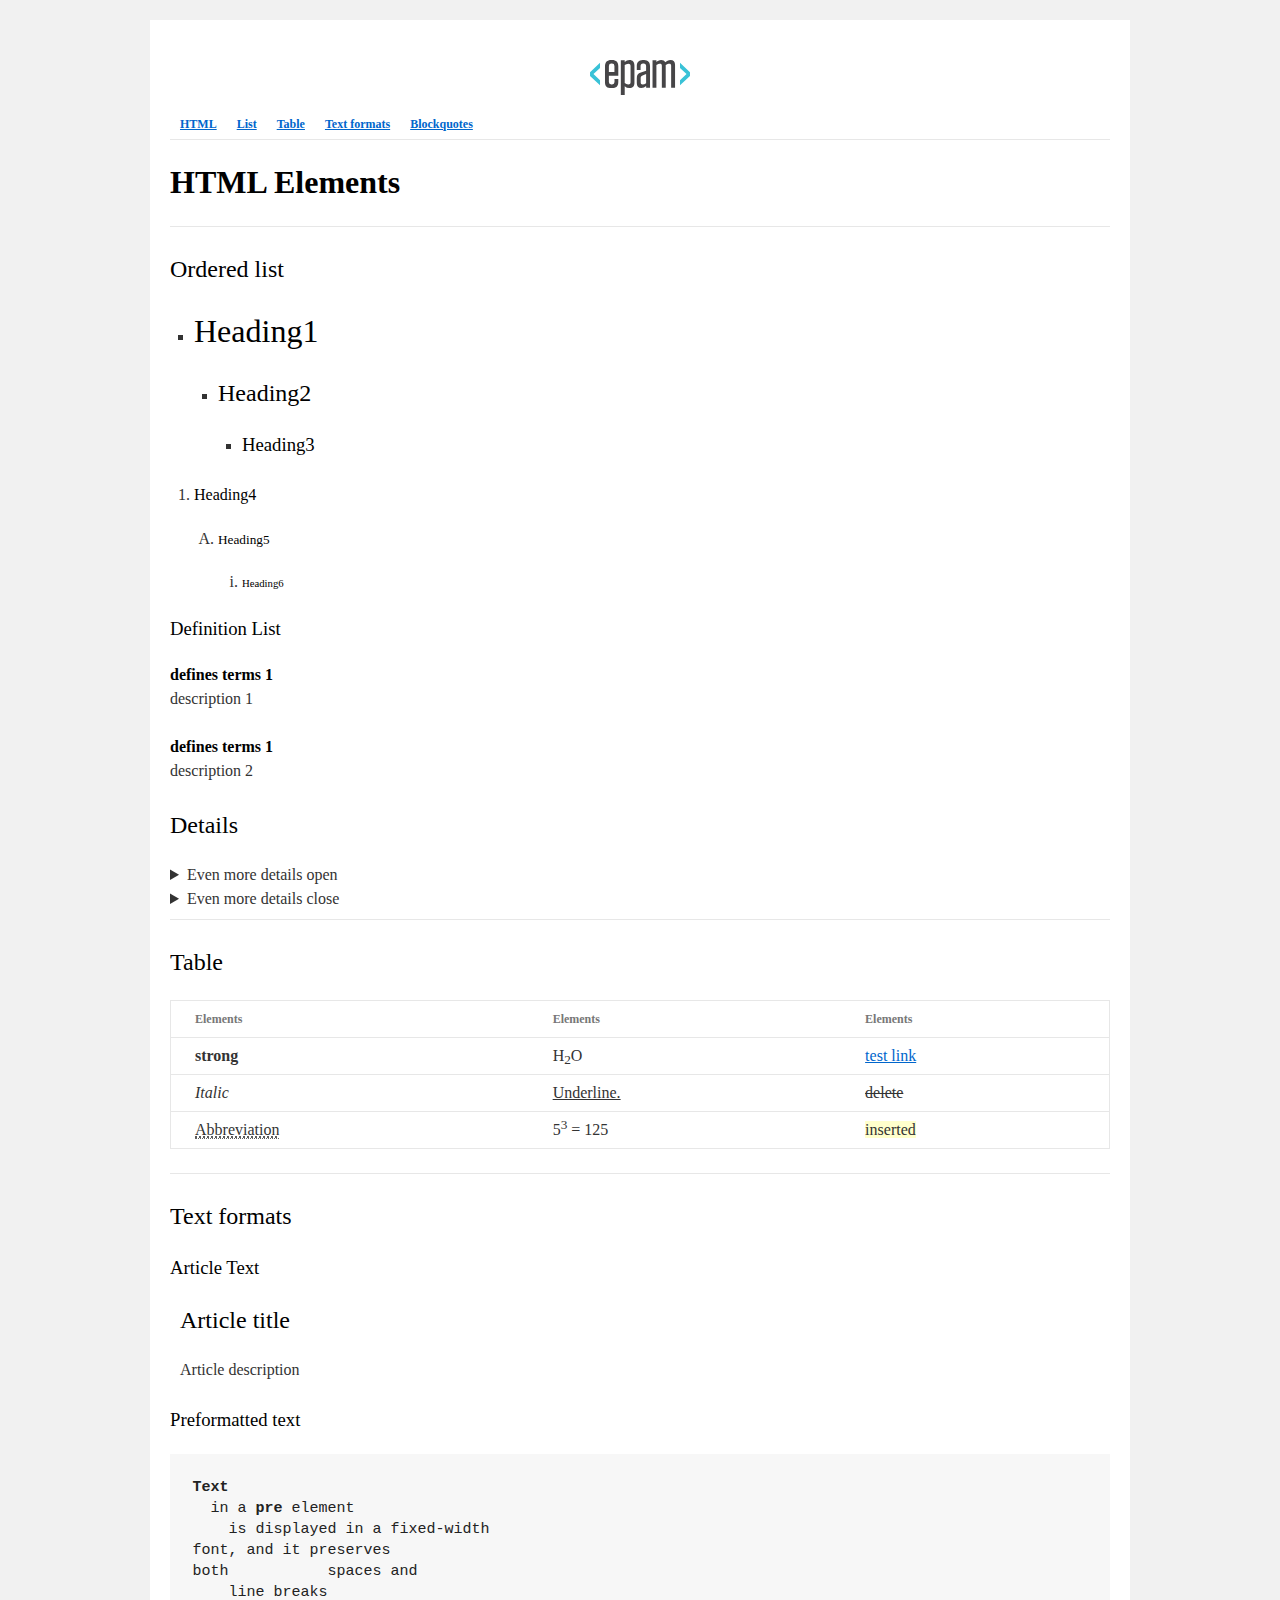
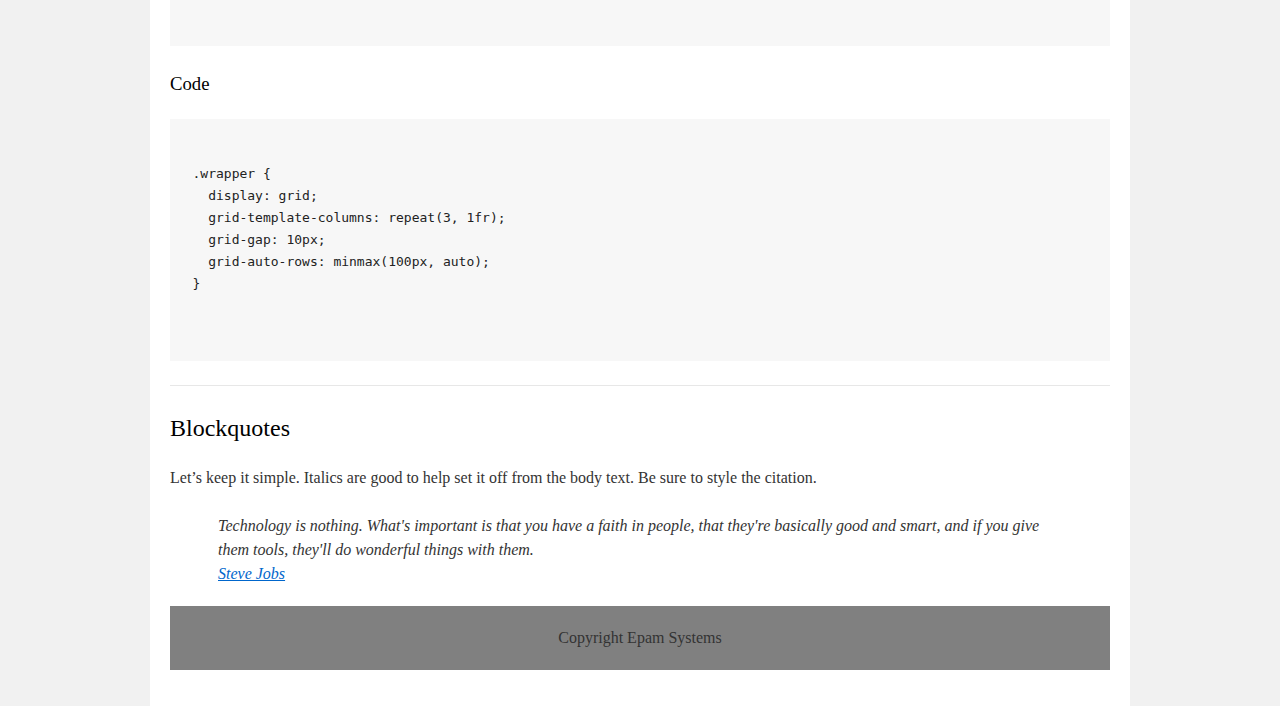
==== homework_01/index.html @ c624b2af "Homework 1, commit 1" ====
<!DOCTYPE html>
<html>
   <head>
      <meta charset="utf-8">
      <title>homework_01</title>
      <link rel="stylesheet" href="style.css">
   </head>
   <body>
      <div id="wrapper">
         <div id="main">
            <div id="container">
               <header>
                  <a href="http://www.epam.com/">
                  <img src="EPAM_logo.svg" alt="EPAM_logo" title="Go to www.epam.com"/>
                  </a>
                  <nav>
                     <a href="#html"><strong>HTML</strong></a><a href="#list"><strong>List</strong></a><a href="#table"><strong>Table</strong></a><a href="#text_formats"><strong>Text formats</strong></a><a href="#blockquotes"><strong>Blockquotes</strong></a>
                     <hr/>
                  </nav>
               </header>
               <div id="content" role="main">
                  <h1 id="html"><strong>HTML Elements</strong></h1>
                  <hr/>
                  <h2 id="list">Ordered list</h2>
                  <ul>
                     <li>
                        <h1>Heading1</h1>
                        <ul>
                           <li>
                              <h2>Heading2</h2>
                              <ul>
                                 <li>
                                    <h3>Heading3</h3>
                                 </li>
                              </ul>
                           </li>
                        </ul>
                     </li>
                  </ul>
                  <ol>
                     <li>
                        <h4>Heading4</h4>
                        <ol>
                           <li>
                              <h5>Heading5</h5>
                              <ol>
                                 <li>
                                    <h6>Heading6</h6>
                                 </li>
                              </ol>
                           </li>
                        </ol>
                     </li>
                  </ol>
                  <h3>Definition List</h3>
                  <dl>
                     <dt><b>defines terms 1</b></dt>
                     <dd>description 1</dd>
                     <dt><b>defines terms 1</b></dt>
                     <dd>description 2</dd>
                  </dl>
                  <h2>Details</h2>
                  <details>
                     <summary>Even more details open</summary>
                     <p>Here are even more details about the details.</p>
                  </details>
                  <details>
                     <summary>Even more details close</summary>
                     <p>Here are even more details about the details.</p>
                  </details>
                  <hr/>
                  <h2 id="table">Table</h2>
                  <table>
                     <thead>
                        <tr>
                           <th>Elements</th>
                           <th>Elements</th>
                           <th>Elements</th>
                        </tr>
                     </thead>
                     <tbody>
                        <tr>
                           <td><strong>strong</strong></td>
                           <td>H<sub>2</sub>O</td>
                           <td><a href="#">test link</a></td>
                        </tr>
                        <tr>
                           <td><i>Italic</i></td>
                           <td><u>Underline.</u></td>
                           <td><del>delete</del></td>
                        </tr>
                        <tr>
                           <td><abbr title="Abbreviation">Abbreviation</abbr></td>
                           <td>5<sup>3</sup> = 125</td>
                           <td><ins>inserted</ins></td>
                        </tr>
                     </tbody>
                  </table>
                  <hr/>
                  <h2 id="text_formats">Text formats</h2>
                  <h3>Article Text</h3>
                  <article>
                     <h2>Article title</h2>
                     <p>Article description</p>
                  </article>
                  <h3>Preformatted text</h3>
                  <pre><b>Text</b>
  in a <b>pre</b> element
    is displayed in a fixed-width
font, and it preserves
both           spaces and
    line breaks<br>
</pre>
                  <h3>Code</h3>
                  <pre>
                    <code>
.wrapper {
  display: grid;
  grid-template-columns: repeat(3, 1fr);
  grid-gap: 10px;
  grid-auto-rows: minmax(100px, auto);
}<br>
</code>
</pre>
                  <hr/>
                  <h2 id="blockquotes">Blockquotes</h2>
                  <p>Let’s keep it simple. Italics are good to help set it off from the body text. Be sure to style the citation.</p>
                  <blockquote>
                     Technology is nothing. What's important is that you have a faith in people, that they're basically good and smart, and if you give them tools, they'll do wonderful things with them.
                     <br/><a href="https://en.wikipedia.org/wiki/Steve_Jobs" title="And here’s a bit of trailing text.">Steve Jobs</a>
                  </blockquote>
                  <!-- TODO: Content goes here -->
                  <footer>Copyright Epam Systems</footer>
               </div>
            </div>
         </div>
      </div>
   </body>
</html>
---- homework_01/style.css ----
html,
body,
div,
span,
applet,
object,
iframe,
h1,
h2,
h3,
h4,
h5,
h6,
p,
blockquote,
pre,
a,
abbr,
acronym,
address,
big,
cite,
code,
del,
dfn,
em,
font,
img,
ins,
kbd,
q,
s,
samp,
small,
strike,
strong,
sub,
sup,
tt,
var,
b,
u,
i,
center,
dl,
dt,
dd,
ol,
ul,
li,
fieldset,
form,
label,
legend,
table,
caption,
tbody,
tfoot,
thead,
tr,
th,
td {
    background: transparent;
    border: 0;
    margin: 0;
    padding: 0;
    vertical-align: baseline;
}

body {
    line-height: 1;
}

h1,
h2,
h3,
h4,
h5,
h6 {
    clear: both;
    font-weight: normal;
}

ol,
ul {
    list-style: none;
}

blockquote {
    quotes: none;
}

blockquote:before,
blockquote:after {
    content: '';
    content: none;
}

del {
    text-decoration: line-through;
}

table {
    border-collapse: collapse;
    border-spacing: 0;
}

a img {
    border: none;
}

#container {
    float: left;
    margin: 0 -240px 0 0;
    width: 100%;
}

#primary,
#secondary {
    float: right;
    overflow: hidden;
    width: 220px;
}

#secondary {
    clear: right;
}

#footer {
    clear: both;
    width: 100%;
}

.one-column #content {
    margin: 0 auto;
    width: 640px;
}

.single-attachment #content {
    margin: 0 auto;
    width: 900px;
}

body,
input,
textarea,
.page-title span,
.pingback a.url {
    font-family: Georgia, "Bitstream Charter", serif;
}

h3#comments-title,
h3#reply-title,
#access .menu,
#access div.menu ul,
#cancel-comment-reply-link,
.form-allowed-tags,
#site-info,
#site-title,
#wp-calendar,
.comment-meta,
.comment-body tr th,
.comment-body thead th,
.entry-content label,
.entry-content tr th,
.entry-content thead th,
.entry-meta,
.entry-title,
.entry-utility,
#respond label,
.navigation,
.page-title,
.pingback p,
.reply,
.widget-title,
.wp-caption-text {
    font-family: "Helvetica Neue", Arial, Helvetica, "Nimbus Sans L", sans-serif;
}

input[type="submit"] {
    font-family: "Helvetica Neue", Arial, Helvetica, "Nimbus Sans L", sans-serif;
}

pre {
    font-family: "Courier 10 Pitch", Courier, monospace;
}

code {
    font-family: Monaco, Consolas, "Andale Mono", "DejaVu Sans Mono", monospace;
}

#access .menu-header,
div.menu,
#colophon,
#branding,
#main,
#wrapper {
    margin: 0 auto;
    width: 940px;
}

#wrapper {
    background: #fff;
    margin-top: 20px;
    padding: 0 20px;
}

#footer-widget-area {
    overflow: hidden;
}

#footer-widget-area .widget-area {
    float: left;
    margin-right: 20px;
    width: 220px;
}

#footer-widget-area #fourth {
    margin-right: 0;
}

#site-info {
    float: left;
    font-size: 14px;
    font-weight: bold;
    width: 700px;
}

#site-generator {
    float: right;
    width: 220px;
}

body {
    background: #f1f1f1;
}

body,
input,
textarea {
    color: #666;
    font-size: 12px;
    line-height: 18px;
}

hr {
    background-color: #e7e7e7;
    border: 0;
    clear: both;
    height: 1px;
    margin-bottom: 18px;
}

p {
    margin-bottom: 18px;
}

ul {
    list-style: square;
    margin: 0 0 18px 1.5em;
}

ol {
    list-style: decimal;
    margin: 0 0 18px 1.5em;
}

ol ol {
    list-style: upper-alpha;
}

ol ol ol {
    list-style: lower-roman;
}

ol ol ol ol {
    list-style: lower-alpha;
}

ul ul,
ol ol,
ul ol,
ol ul {
    margin-bottom: 0;
}

dl {
    margin: 0 0 24px 0;
}

dt {
    font-weight: bold;
}

dd {
    margin-bottom: 18px;
}

strong {
    font-weight: bold;
}

cite,
em,
i {
    font-style: italic;
}

big {
    font-size: 131.25%;
}

ins {
    background: #ffc;
    text-decoration: none;
}

blockquote {
    font-style: italic;
    padding: 0 3em;
}

blockquote cite,
blockquote em,
blockquote i {
    font-style: normal;
}

pre {
    background: #f7f7f7;
    color: #222;
    line-height: 18px;
    margin-bottom: 18px;
    overflow: auto;
    padding: 1.5em;
}

abbr,
acronym {
    border-bottom: 1px dotted #666;
    cursor: help;
}

sup,
sub {
    height: 0;
    line-height: 1;
    position: relative;
    vertical-align: baseline;
}

sup {
    bottom: 1ex;
}

sub {
    top: .5ex;
}

small {
    font-size: smaller;
}

input[type="text"],
input[type="password"],
input[type="email"],
input[type="url"],
input[type="number"],
textarea {
    background: #f9f9f9;
    border: 1px solid #ccc;
    box-shadow: inset 1px 1px 1px rgba(0, 0, 0, 0.1);
    -moz-box-shadow: inset 1px 1px 1px rgba(0, 0, 0, 0.1);
    -webkit-box-shadow: inset 1px 1px 1px rgba(0, 0, 0, 0.1);
    padding: 2px;
}

a:link {
    color: #0066cc;
}

a:visited {
    color: #743399;
}

a:active,
a:hover {
    color: #ff4b33;
}

.screen-reader-text {
    clip: rect(1px, 1px, 1px, 1px);
    overflow: hidden;
    position: absolute !important;
    height: 1px;
    width: 1px;
}

#header {
    padding: 30px 0 0 0;
}

#site-title {
    float: left;
    font-size: 30px;
    line-height: 36px;
    margin: 0 0 18px 0;
    width: 700px;
}

#site-title a {
    color: #000;
    font-weight: bold;
    text-decoration: none;
}

#site-description {
    color: #000;
    clear: right;
    float: right;
    font-style: italic;
    margin: 15px 0 18px 0;
    opacity: .65;
    width: 220px;
}

#branding img {
    border-top: 4px solid #000;
    border-bottom: 1px solid #000;
    display: block;
    float: left;
}

#access {
    background: #000;
    display: block;
    float: left;
    margin: 0 auto;
    width: 940px;
}

#access .menu-header,
div.menu {
    font-size: 13px;
    margin-left: 12px;
    width: 928px;
}

#access .menu-header ul,
div.menu ul {
    list-style: none;
    margin: 0;
}

#access .menu-header li,
div.menu li {
    float: left;
    position: relative;
}

#access a {
    color: #aaa;
    display: block;
    line-height: 38px;
    padding: 0 10px;
    text-decoration: none;
}

#access ul ul {
    box-shadow: 0px 3px 3px rgba(0, 0, 0, 0.2);
    -moz-box-shadow: 0px 3px 3px rgba(0, 0, 0, 0.2);
    -webkit-box-shadow: 0px 3px 3px rgba(0, 0, 0, 0.2);
    display: none;
    position: absolute;
    top: 38px;
    left: 0;
    float: left;
    width: 180px;
    z-index: 99999;
}

#access ul ul li {
    min-width: 180px;
}

#access ul ul ul {
    left: 100%;
    top: 0;
}

#access ul ul a {
    background: #333;
    line-height: 1em;
    padding: 10px;
    width: 160px;
    height: auto;
}

#access li:hover > a,
#access ul ul:hover > a {
    background: #333;
    color: #fff;
}

#access ul li:hover > ul {
    display: block;
}

#access ul li.current_page_item > a,
#access ul li.current_page_ancestor > a,
#access ul li.current-menu-ancestor > a,
#access ul li.current-menu-item > a,
#access ul li.current-menu-parent > a {
    color: #fff;
}

* html #access ul li.current_page_item a,
* html #access ul li.current_page_ancestor a,
* html #access ul li.current-menu-ancestor a,
* html #access ul li.current-menu-item a,
* html #access ul li.current-menu-parent a,
* html #access ul li a:hover {
    color: #fff;
}

#main {
    clear: both;
    overflow: hidden;
    padding: 40px 0 0 0;
}

#content {
    margin-bottom: 36px;
}

#content,
#content input,
#content textarea {
    color: #333;
    font-size: 16px;
    line-height: 24px;
}

#content p,
#content ul,
#content ol,
#content dd,
#content pre,
#content hr {
    margin-bottom: 24px;
}

#content ul ul,
#content ol ol,
#content ul ol,
#content ol ul {
    margin-bottom: 0;
}

#content pre,
#content kbd,
#content tt,
#content var {
    font-size: 15px;
    line-height: 21px;
}

#content code {
    font-size: 13px;
}

#content dt,
#content th {
    color: #000;
}

#content h1,
#content h2,
#content h3,
#content h4,
#content h5,
#content h6 {
    color: #000;
    line-height: 1.5em;
    margin: 0 0 20px 0;
}

#content table {
    border: 1px solid #e7e7e7;
    margin: 0 -1px 24px 0;
    text-align: left;
    width: 100%;
}

#content tr th,
#content thead th {
    color: #777;
    font-size: 12px;
    font-weight: bold;
    line-height: 18px;
    padding: 9px 24px;
}

#content tr td {
    border-top: 1px solid #e7e7e7;
    padding: 6px 24px;
}

#content tr.odd td {
    background: #f2f7fc;
}

.hentry {
    margin: 0 0 48px 0;
}

.home .sticky {
    background: #f2f7fc;
    border-top: 4px solid #000;
    margin-left: -20px;
    margin-right: -20px;
    padding: 18px 20px;
}

.single .hentry {
    margin: 0 0 36px 0;
}

.page-title {
    color: #000;
    font-size: 14px;
    font-weight: bold;
    margin: 0 0 36px 0;
}

.page-title span {
    color: #333;
    font-size: 16px;
    font-style: italic;
    font-weight: normal;
}

.page-title a:link,
.page-title a:visited {
    color: #777;
    text-decoration: none;
}

.page-title a:active,
.page-title a:hover {
    color: #ff4b33;
}

#content .entry-title {
    color: #000;
    font-size: 21px;
    font-weight: bold;
    line-height: 1.3em;
    margin-bottom: 0;
}

.entry-title a:link,
.entry-title a:visited {
    color: #000;
    text-decoration: none;
}

.entry-title a:active,
.entry-title a:hover {
    color: #ff4b33;
}

.entry-meta {
    color: #777;
    font-size: 12px;
}

.entry-meta abbr,
.entry-utility abbr {
    border: none;
}

.entry-meta abbr:hover,
.entry-utility abbr:hover {
    border-bottom: 1px dotted #666;
}

.single-author .by-author {
    position: absolute !important;
    clip: rect(1px 1px 1px 1px);
    clip: rect(1px, 1px, 1px, 1px);
}

.entry-content,
.entry-summary {
    clear: both;
    padding: 12px 0 0 0;
}

.entry-content .more-link {
    white-space: nowrap;
}

#content .entry-summary p:last-child {
    margin-bottom: 12px;
}

.entry-content fieldset {
    border: 1px solid #e7e7e7;
    margin: 0 0 24px 0;
    padding: 24px;
}

.entry-content fieldset legend {
    background: #fff;
    color: #000;
    font-weight: bold;
    padding: 0 24px;
}

.entry-content input {
    margin: 0 0 24px 0;
}

.entry-content input.file,
.entry-content input.button {
    margin-right: 24px;
}

.entry-content label {
    color: #777;
    font-size: 12px;
}

.entry-content select {
    margin: 0 0 24px 0;
}

.entry-content sup,
.entry-content sub {
    font-size: 10px;
}

.entry-content blockquote.left {
    float: left;
    margin-left: 0;
    margin-right: 24px;
    text-align: right;
    width: 33%;
}

.entry-content blockquote.right {
    float: right;
    margin-left: 24px;
    margin-right: 0;
    text-align: left;
    width: 33%;
}

.page-link {
    clear: both;
    color: #000;
    font-weight: bold;
    line-height: 48px;
    word-spacing: 0.5em;
}

.page-link a:link,
.page-link a:visited {
    background: #f1f1f1;
    color: #333;
    font-weight: normal;
    padding: 0.5em 0.75em;
    text-decoration: none;
}

.home .sticky .page-link a {
    background: #d9e8f7;
}

.page-link a:active,
.page-link a:hover {
    color: #ff4b33;
}

body.page .edit-link {
    clear: both;
    display: block;
}

#entry-author-info {
    background: #f2f7fc;
    border-top: 4px solid #000;
    clear: both;
    font-size: 14px;
    line-height: 20px;
    margin: 24px 0;
    overflow: hidden;
    padding: 18px 20px;
}

#entry-author-info #author-avatar {
    background: #fff;
    border: 1px solid #e7e7e7;
    float: left;
    height: 60px;
    margin: 0 -104px 0 0;
    padding: 11px;
}

#entry-author-info #author-description {
    float: left;
    margin: 0 0 0 104px;
}

#entry-author-info h2 {
    color: #000;
    font-size: 100%;
    font-weight: bold;
    margin-bottom: 0;
}

.entry-utility {
    clear: both;
    color: #777;
    font-size: 12px;
    line-height: 18px;
}

.entry-meta a,
.entry-utility a {
    color: #777;
}

.entry-meta a:hover,
.entry-utility a:hover {
    color: #ff4b33;
}

#content .video-player {
    padding: 0;
}

.format-standard .wp-video,
.format-standard .wp-audio-shortcode,
.format-audio .wp-audio-shortcode,
.format-standard .video-player {
    margin-bottom: 24px;
}

.home #content .format-aside p,
.home #content .category-asides p {
    font-size: 14px;
    line-height: 20px;
    margin-bottom: 10px;
    margin-top: 0;
}

.format-gallery .size-thumbnail img,
.category-gallery .size-thumbnail img {
    border: 10px solid #f1f1f1;
    margin-bottom: 0;
}

.format-gallery .gallery-thumb,
.category-gallery .gallery-thumb {
    float: left;
    margin-right: 20px;
    margin-top: -4px;
}

.home #content .format-gallery .entry-utility,
.home #content .category-gallery .entry-utility {
    padding-top: 4px;
}

.attachment .entry-content .entry-caption {
    font-size: 140%;
    margin-top: 24px;
}

.attachment .entry-content .nav-previous a:before {
    content: '\2190\00a0';
}

.attachment .entry-content .nav-next a:after {
    content: '\00a0\2192';
}

#content img.size-auto,
#content img.size-full,
#content img.size-large,
#content img.size-medium,
#content .entry-attachment img,
#content .widget-container img {
    max-width: 100%;
    height: auto;
}

#ie8 #content img.size-auto,
#ie8 #content img.size-full,
#ie8 #content img.size-large,
#ie8 #content img.size-medium,
#ie8 #content .entry-attachment img {
    width: auto;
}

.alignleft,
img.alignleft {
    display: inline;
    float: left;
    margin-right: 24px;
    margin-top: 4px;
}

.alignright,
img.alignright {
    display: inline;
    float: right;
    margin-left: 24px;
    margin-top: 4px;
}

.aligncenter,
img.aligncenter {
    clear: both;
    display: block;
    margin-left: auto;
    margin-right: auto;
}

img.alignleft,
img.alignright,
img.aligncenter {
    margin-bottom: 12px;
}

.wp-caption {
    background: #f1f1f1;
    line-height: 18px;
    margin-bottom: 20px;
    max-width: 100%;
    padding: 4px;
    text-align: center;
}

.wp-caption img {
    margin: 5px 5px 0;
    max-width: 622px;
}

.wp-caption p.wp-caption-text {
    color: #777;
    font-size: 12px;
    margin: 5px;
}

.wp-smiley {
    margin: 0;
}

.gallery {
    margin: 0 auto 18px;
}

.gallery .gallery-item {
    float: left;
    margin-top: 0;
    text-align: center;
}

.gallery-columns-1 .gallery-item {
    width: 100%;
}

.gallery-columns-2 .gallery-item {
    width: 50%;
}

.gallery-columns-3 .gallery-item {
    width: 33%;
}

.gallery-columns-4 .gallery-item {
    width: 25%;
}

.gallery-columns-5 .gallery-item {
    width: 20%;
}

.gallery-columns-6 .gallery-item {
    width: 16%;
}

.gallery-columns-7 .gallery-item {
    width: 14%;
}

.gallery-columns-8 .gallery-item {
    width: 12%;
}

.gallery-columns-9 .gallery-item {
    width: 11%;
}

.gallery-columns-1 img {
    max-width: 620px;
}

.gallery-columns-2 img {
    max-width: 288px;
}

.gallery-columns-3 img {
    max-width: 177px;
}

.gallery-columns-4 img {
    max-width: 122px;
}

.gallery-columns-5 img {
    max-width: 88px;
}

.gallery-columns-6 img {
    max-width: 66px;
}

.gallery-columns-7 img {
    max-width: 50px;
}

.gallery-columns-8 img {
    max-width: 39px;
}

.gallery-columns-9 img {
    max-width: 29px;
}

.gallery-item img {
    height: auto;
}

.gallery-columns-2 .attachment-medium {
    max-width: 92%;
    height: auto;
}

.gallery-columns-4 .attachment-thumbnail {
    max-width: 84%;
    height: auto;
}

.gallery .gallery-caption {
    color: #777;
    font-size: 12px;
    margin: 0 0 12px;
}

.gallery dl {
    margin: 0;
}

.gallery img {
    border: 10px solid #f1f1f1;
}

.gallery br+br {
    display: none;
}

#content .entry-attachment img {
    display: block;
    margin: 0 auto;
}

.navigation {
    color: #777;
    font-size: 12px;
    line-height: 18px;
    overflow: hidden;
}

.navigation a:link,
.navigation a:visited {
    color: #777;
    text-decoration: none;
}

.navigation a:active,
.navigation a:hover {
    color: #ff4b33;
}

.nav-previous {
    float: left;
    width: 50%;
}

.nav-next {
    float: right;
    text-align: right;
    width: 50%;
}

#nav-above {
    margin: 0 0 18px 0;
}

#nav-above {
    display: none;
}

.paged #nav-above,
.single #nav-above {
    display: block;
}

#nav-below {
    margin: -18px 0 0 0;
}

#comments {
    clear: both;
}

#comments .navigation {
    padding: 0 0 18px 0;
}

h3#comments-title,
h3#reply-title {
    color: #000;
    font-size: 20px;
    font-weight: bold;
    margin-bottom: 0;
}

h3#comments-title {
    padding: 24px 0;
}

.commentlist {
    list-style: none;
    margin: 0;
}

.commentlist li.comment {
    border-bottom: 1px solid #e7e7e7;
    line-height: 24px;
    margin: 0 0 24px 0;
    padding: 0 0 0 56px;
    position: relative;
}

.commentlist li:last-child {
    border-bottom: none;
    margin-bottom: 0;
}

#comments .comment-body ul,
#comments .comment-body ol {
    margin-bottom: 18px;
}

#comments .comment-body p:last-child {
    margin-bottom: 6px;
}

#comments .comment-body blockquote p:last-child {
    margin-bottom: 24px;
}

.commentlist ol {
    list-style: decimal;
}

.commentlist .avatar {
    position: absolute;
    top: 4px;
    left: 0;
}

.comment-author {}

.comment-author cite {
    color: #000;
    font-style: normal;
    font-weight: bold;
}

.comment-author .says {
    font-style: italic;
}

.comment-meta {
    font-size: 12px;
    margin: 0 0 18px 0;
}

.comment-meta a:link,
.comment-meta a:visited {
    color: #777;
    text-decoration: none;
}

.comment-meta a:active,
.comment-meta a:hover {
    color: #ff4b33;
}

.commentlist .even {}

.commentlist .bypostauthor {}

.commentlist .bypostauthor > div {
    background: #f2f7fc;
    border-top: 4px solid #000;
    margin-bottom: 10px;
    padding: 10px 0 0 20px;
}

.reply {
    font-size: 12px;
    padding: 0 0 24px 0;
}

.reply a,
a.comment-edit-link {
    color: #777;
}

.reply a:hover,
a.comment-edit-link:hover {
    color: #ff4b33;
}

.commentlist .children {
    list-style: none;
    margin: 0;
}

.commentlist .children li {
    border: none;
    margin: 0;
}

.nopassword,
.nocomments {
    display: none;
}

#comments .pingback {
    border-bottom: 1px solid #e7e7e7;
    margin-bottom: 18px;
    padding-bottom: 18px;
}

.commentlist li.comment+li.pingback {
    margin-top: -6px;
}

#comments .pingback p {
    color: #777;
    display: block;
    font-size: 12px;
    line-height: 18px;
    margin: 0;
}

#comments .pingback .url {
    font-size: 13px;
    font-style: italic;
}

input[type="submit"] {
    color: #333;
}

#respond {
    border-top: 1px solid #e7e7e7;
    margin: 24px 0;
    overflow: hidden;
    position: relative;
}

#respond p {
    margin: 0;
}

#respond .comment-notes {
    margin-bottom: 1em;
}

.form-allowed-tags {
    line-height: 1em;
}

.children #respond {
    margin: 0 48px 0 0;
}

h3#reply-title {
    margin: 18px 0;
}

#comments-list #respond {
    margin: 0 0 18px 0;
}

#comments-list ul #respond {
    margin: 0;
}

#cancel-comment-reply-link {
    font-size: 12px;
    font-weight: normal;
    line-height: 18px;
}

#respond .required {
    color: #ff4b33;
    font-weight: bold;
}

#respond label {
    color: #777;
    font-size: 12px;
}

#respond input {
    margin: 0 0 9px;
    width: 98%;
}

#respond textarea {
    width: 98%;
}

#respond .form-allowed-tags {
    color: #777;
    font-size: 12px;
    line-height: 18px;
}

#respond .form-allowed-tags code {
    font-size: 11px;
}

#respond .form-submit {
    margin: 12px 0;
}

#respond .form-submit input {
    font-size: 14px;
    width: auto;
}

.widget-area ul {
    list-style: none;
    margin-left: 0;
}

.widget-area ul ul {
    list-style: square;
    margin-left: 1.3em;
}

.widget-area select {
    max-width: 100%;
}

.widget_search #s {
    width: 60%;
}

.widget_search label {
    display: none;
}

.widget-container {
    word-wrap: break-word;
    -webkit-hyphens: auto;
    -moz-hyphens: auto;
    hyphens: auto;
    margin: 0 0 18px 0;
}

.widget-container .wp-caption img {
    margin: auto;
}

.widget-container.widget_image .wp-caption {
    width: auto;
}

.widget-container.widget_image .wp-caption img {
    margin-left: -8px;
}

.widget-title {
    color: #222;
    font-size: 14px;
    font-weight: bold;
}

.widget-area a:link,
.widget-area a:visited {
    text-decoration: none;
}

.widget-area a:active,
.widget-area a:hover {
    text-decoration: underline;
}

.widget-area .entry-meta {
    font-size: 11px;
}

#wp_tag_cloud div {
    line-height: 1.6em;
}

#wp-calendar {
    width: 100%;
}

#wp-calendar caption {
    color: #222;
    font-size: 14px;
    font-weight: bold;
    padding-bottom: 4px;
    text-align: left;
}

#wp-calendar thead {
    font-size: 11px;
}

#wp-calendar thead th {}

#wp-calendar tbody {
    color: #aaa;
}

#wp-calendar tbody td {
    background: #f5f5f5;
    border: 1px solid #fff;
    padding: 3px 0 2px;
    text-align: center;
}

#wp-calendar tbody .pad {
    background: none;
}

#wp-calendar tfoot #next {
    text-align: right;
}

.widget_rss a.rsswidget {
    color: #000;
}

.widget_rss a.rsswidget:hover {
    color: #ff4b33;
}

.widget_rss .widget-title img {
    width: 11px;
    height: 11px;
}

#main .widget-area ul {
    margin-left: 0;
    padding: 0 20px 0 0;
}

#main .widget-area ul ul {
    border: none;
    margin-left: 1.3em;
    padding: 0;
}

#primary {}

#secondary {}

#footer-widget-area {}

#main .widget-container.music-player ul {
    margin: 0;
}

#footer {
    margin-bottom: 20px;
}

#colophon {
    border-top: 4px solid #000;
    margin-top: -4px;
    overflow: hidden;
    padding: 18px 0;
}

#site-info {
    font-weight: bold;
}

#site-info a {
    color: #000;
    text-decoration: none;
}

#site-generator {
    font-style: italic;
    position: relative;
}

#site-generator a {
    background: url(images/wordpress.png) center left no-repeat;
    color: #666;
    display: inline-block;
    line-height: 16px;
    padding-left: 20px;
    text-decoration: none;
}

#site-generator a:hover {
    text-decoration: underline;
}

img#wpstats {
    display: block;
    margin: 0 auto 10px;
}

pre {
    -webkit-text-size-adjust: 140%;
}

code {
    -webkit-text-size-adjust: 160%;
}

#access,
.entry-meta,
.entry-utility,
.navigation,
.widget-area {
    -webkit-text-size-adjust: 120%;
}

#site-description {
    -webkit-text-size-adjust: none;
}

@media print {
    body {
        background: none !important;
    }
    #wrapper {
        clear: both !important;
        display: block !important;
        float: none !important;
        position: relative !important;
    }
    #header {
        border-bottom: 2pt solid #000;
        padding-bottom: 18pt;
    }
    #colophon {
        border-top: 2pt solid #000;
    }
    #site-title,
    #site-description {
        float: none;
        line-height: 1.4em;
        margin: 0;
        padding: 0;
    }
    #site-title {
        font-size: 13pt;
    }
    .entry-content {
        font-size: 14pt;
        line-height: 1.6em;
    }
    .entry-title {
        font-size: 21pt;
    }
    #access,
    #branding img,
    #respond,
    .comment-edit-link,
    .edit-link,
    .navigation,
    .page-link,
    .widget-area {
        display: none !important;
    }
    #container,
    #header,
    #footer {
        margin: 0;
        width: 100%;
    }
    #content,
    .one-column #content {
        margin: 24pt 0 0;
        width: 100%;
    }
    .wp-caption p {
        font-size: 11pt;
    }
    #site-info,
    #site-generator {
        float: none;
        width: auto;
    }
    #colophon {
        width: auto;
    }
    img#wpstats {
        display: none;
    }
    #site-generator a {
        margin: 0;
        padding: 0;
    }
    #entry-author-info {
        border: 1px solid #e7e7e7;
    }
    #main {
        display: inline;
    }
    .home .sticky {
        border: none;
    }
}

img {
    width: 100px;
    vertical-align: middle;
    margin-left: calc(50% - 50px);
    margin-bottom: 20px;
}

nav > a {
    padding: 10px;
    color: #0279c1;
}

nav > a b:hover {
    color: #00527a;
}

nav > a:visited {
    color: #0279c1;
}

article {
    padding-left: 10px;
}

footer {
    margin-top: 20px;
    padding: 20px;
    text-align: center;
    background: grey;
}
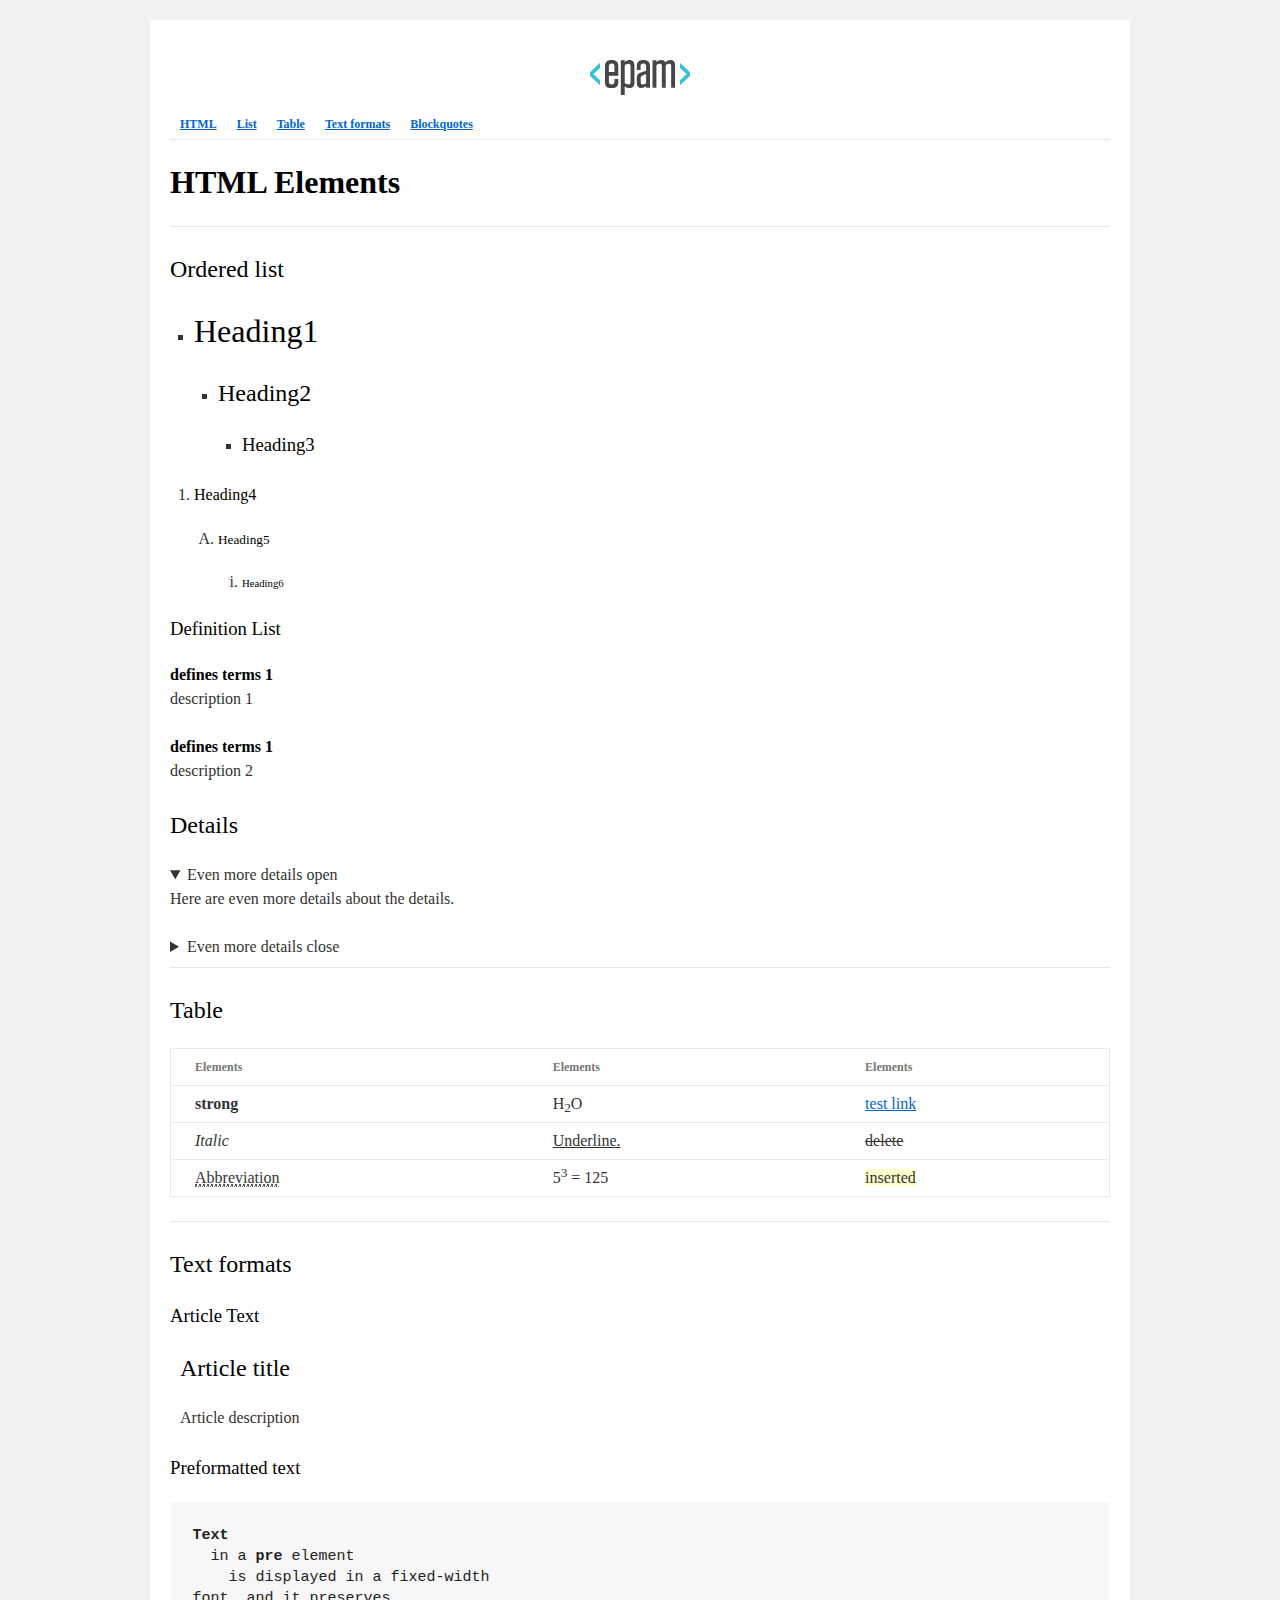
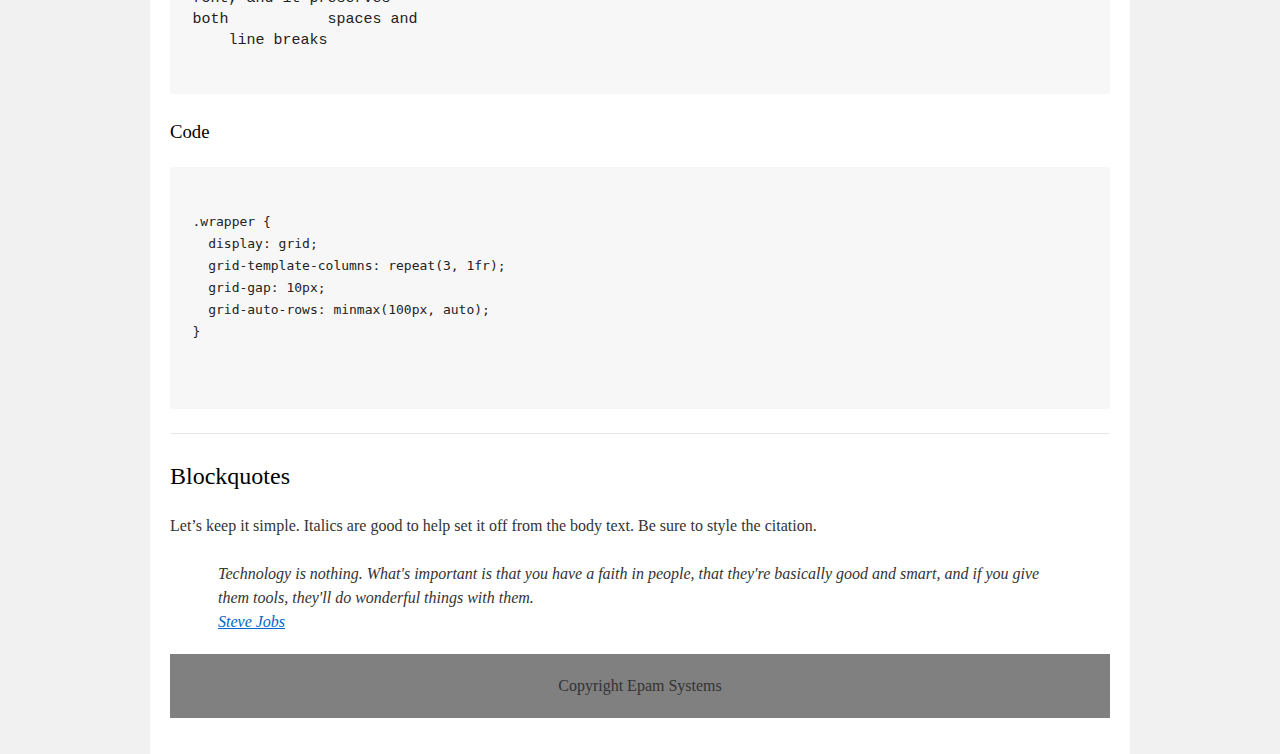
==== commit de5cab14: "-details  open attribute add" ====
--- a/homework_01/index.html
+++ b/homework_01/index.html
@@ -60,7 +60,7 @@
                      <dd>description 2</dd>
                   </dl>
                   <h2>Details</h2>
-                  <details>
+                  <details open>
                      <summary>Even more details open</summary>
                      <p>Here are even more details about the details.</p>
                   </details>
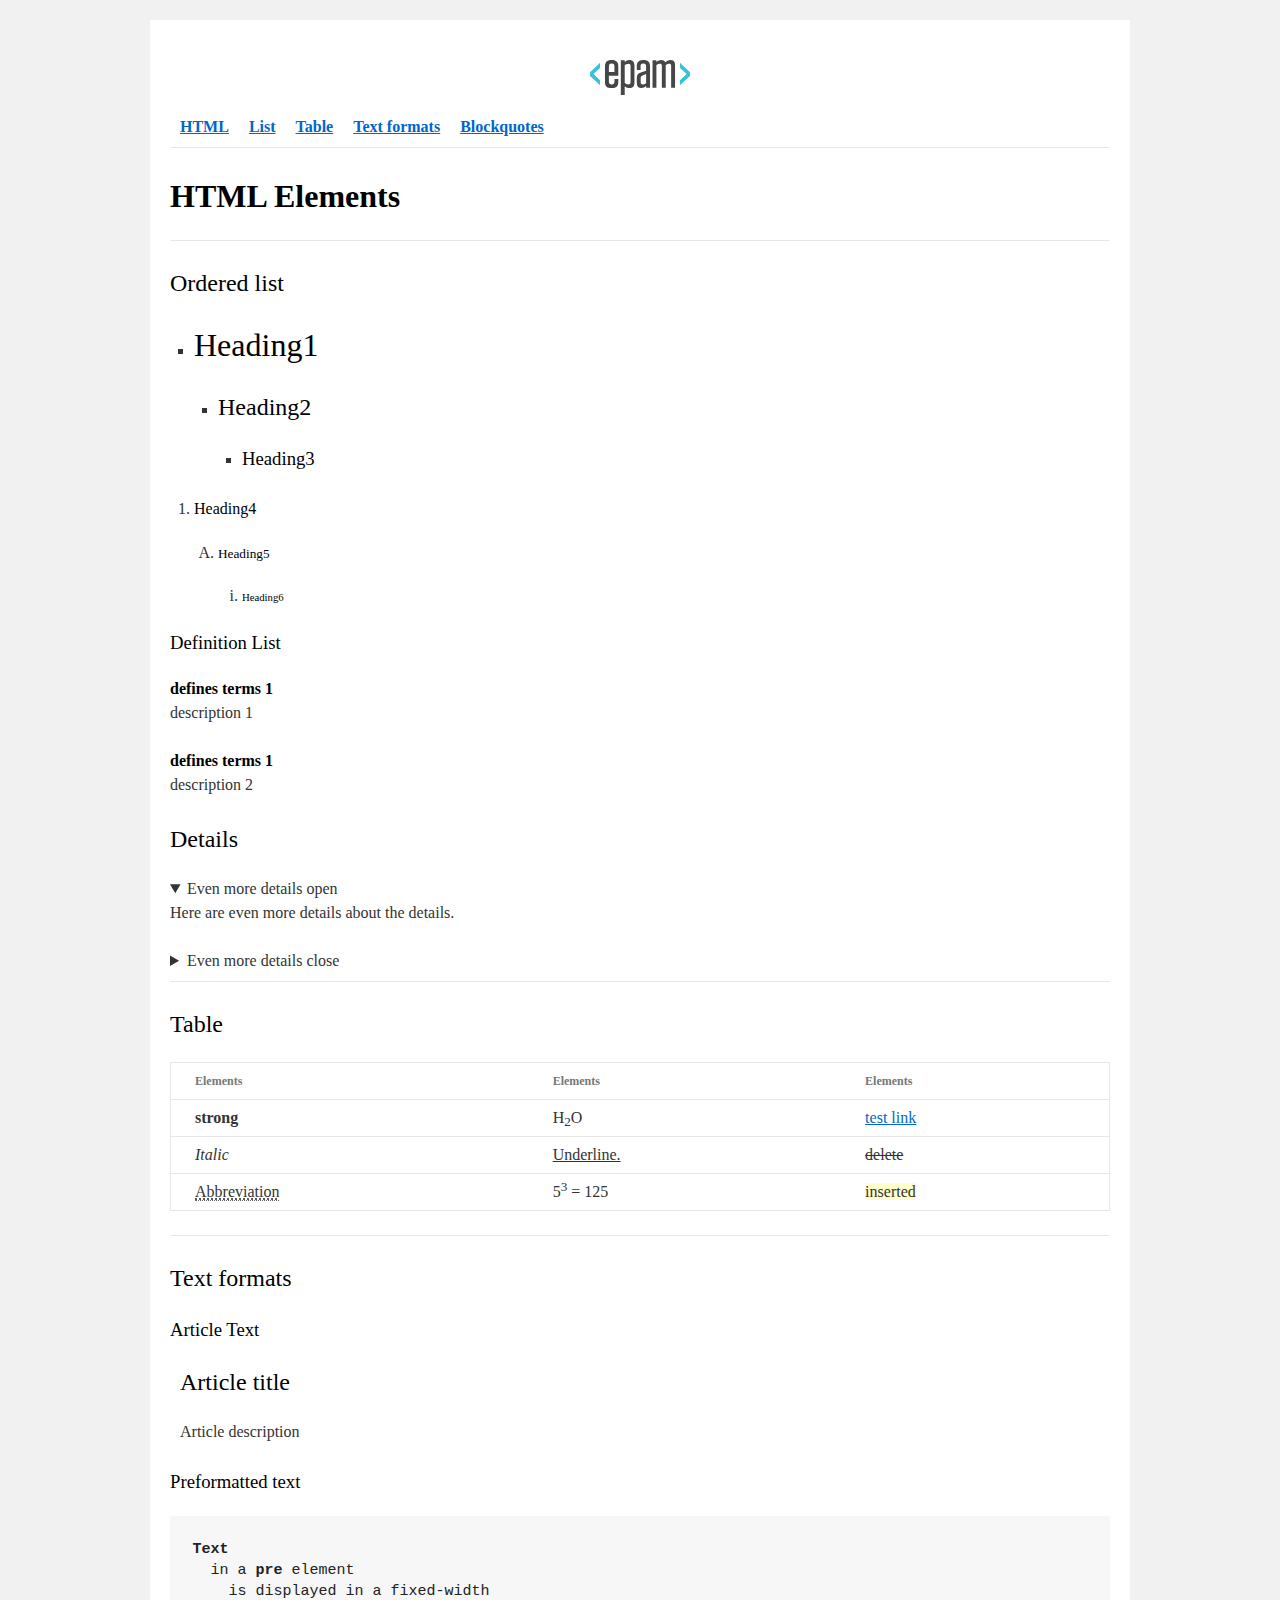
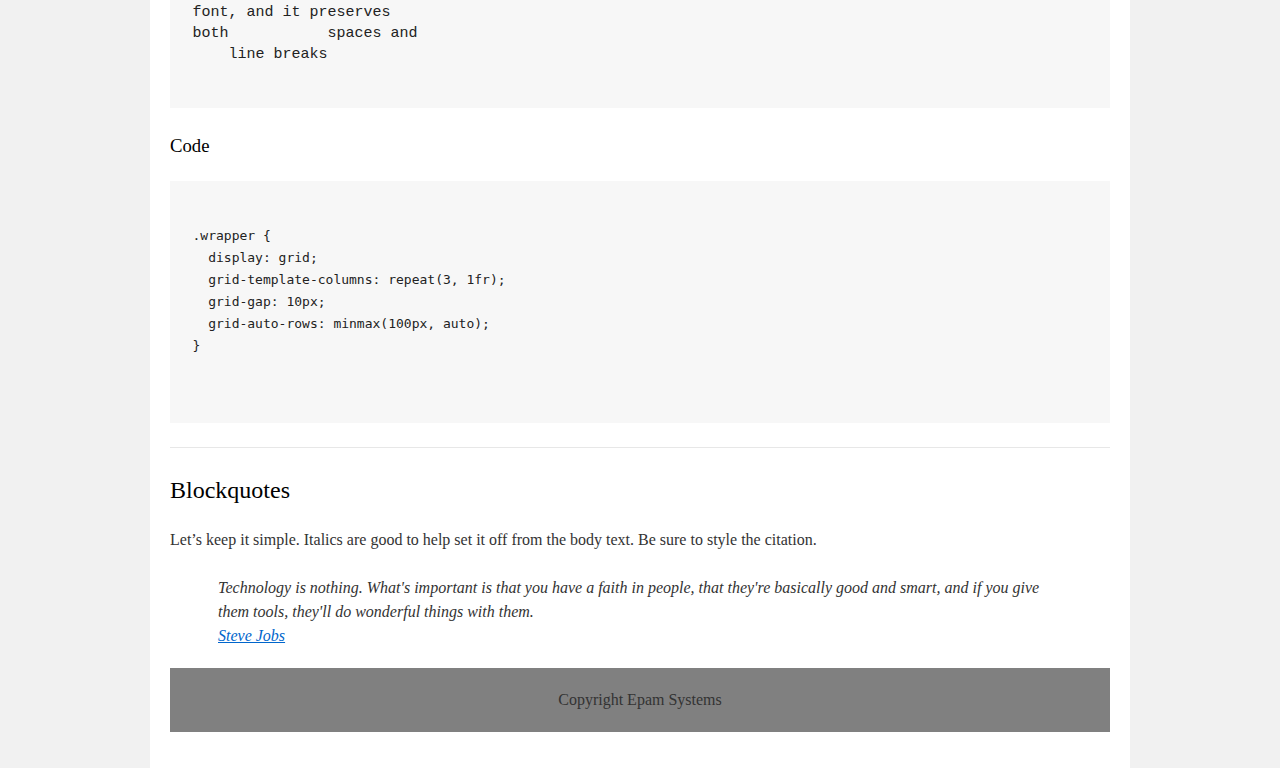
==== commit 94419086: "fix header issue, format html code" ====
--- a/homework_01/index.html
+++ b/homework_01/index.html
@@ -1,118 +1,120 @@
 <!DOCTYPE html>
 <html>
-   <head>
-      <meta charset="utf-8">
-      <title>homework_01</title>
-      <link rel="stylesheet" href="style.css">
-   </head>
-   <body>
-      <div id="wrapper">
-         <div id="main">
+
+<head>
+    <meta charset="utf-8">
+    <title>homework_01</title>
+    <link rel="stylesheet" href="style.css">
+</head>
+
+<body>
+    <div id="wrapper">
+        <div id="main">
             <div id="container">
-               <header>
-                  <a href="http://www.epam.com/">
-                  <img src="EPAM_logo.svg" alt="EPAM_logo" title="Go to www.epam.com"/>
-                  </a>
-                  <nav>
-                     <a href="#html"><strong>HTML</strong></a><a href="#list"><strong>List</strong></a><a href="#table"><strong>Table</strong></a><a href="#text_formats"><strong>Text formats</strong></a><a href="#blockquotes"><strong>Blockquotes</strong></a>
-                     <hr/>
-                  </nav>
-               </header>
-               <div id="content" role="main">
-                  <h1 id="html"><strong>HTML Elements</strong></h1>
-                  <hr/>
-                  <h2 id="list">Ordered list</h2>
-                  <ul>
-                     <li>
-                        <h1>Heading1</h1>
-                        <ul>
-                           <li>
-                              <h2>Heading2</h2>
-                              <ul>
-                                 <li>
-                                    <h3>Heading3</h3>
-                                 </li>
-                              </ul>
-                           </li>
-                        </ul>
-                     </li>
-                  </ul>
-                  <ol>
-                     <li>
-                        <h4>Heading4</h4>
-                        <ol>
-                           <li>
-                              <h5>Heading5</h5>
-                              <ol>
-                                 <li>
-                                    <h6>Heading6</h6>
-                                 </li>
-                              </ol>
-                           </li>
-                        </ol>
-                     </li>
-                  </ol>
-                  <h3>Definition List</h3>
-                  <dl>
-                     <dt><b>defines terms 1</b></dt>
-                     <dd>description 1</dd>
-                     <dt><b>defines terms 1</b></dt>
-                     <dd>description 2</dd>
-                  </dl>
-                  <h2>Details</h2>
-                  <details open>
-                     <summary>Even more details open</summary>
-                     <p>Here are even more details about the details.</p>
-                  </details>
-                  <details>
-                     <summary>Even more details close</summary>
-                     <p>Here are even more details about the details.</p>
-                  </details>
-                  <hr/>
-                  <h2 id="table">Table</h2>
-                  <table>
-                     <thead>
-                        <tr>
-                           <th>Elements</th>
-                           <th>Elements</th>
-                           <th>Elements</th>
-                        </tr>
-                     </thead>
-                     <tbody>
-                        <tr>
-                           <td><strong>strong</strong></td>
-                           <td>H<sub>2</sub>O</td>
-                           <td><a href="#">test link</a></td>
-                        </tr>
-                        <tr>
-                           <td><i>Italic</i></td>
-                           <td><u>Underline.</u></td>
-                           <td><del>delete</del></td>
-                        </tr>
-                        <tr>
-                           <td><abbr title="Abbreviation">Abbreviation</abbr></td>
-                           <td>5<sup>3</sup> = 125</td>
-                           <td><ins>inserted</ins></td>
-                        </tr>
-                     </tbody>
-                  </table>
-                  <hr/>
-                  <h2 id="text_formats">Text formats</h2>
-                  <h3>Article Text</h3>
-                  <article>
-                     <h2>Article title</h2>
-                     <p>Article description</p>
-                  </article>
-                  <h3>Preformatted text</h3>
-                  <pre><b>Text</b>
+                <div id="content" role="main">
+                    <header>
+                        <a href="http://www.epam.com/">
+                            <img src="EPAM_logo.svg" alt="EPAM_logo" title="Go to www.epam.com" />
+                        </a>
+                        <nav>
+                            <a href="#html"><strong>HTML</strong></a><a href="#list"><strong>List</strong></a><a href="#table"><strong>Table</strong></a><a href="#text_formats"><strong>Text formats</strong></a><a href="#blockquotes"><strong>Blockquotes</strong></a>
+                            <hr/>
+                        </nav>
+                    </header>
+                    <h1 id="html"><strong>HTML Elements</strong></h1>
+                    <hr/>
+                    <h2 id="list">Ordered list</h2>
+                    <ul>
+                        <li>
+                            <h1>Heading1</h1>
+                            <ul>
+                                <li>
+                                    <h2>Heading2</h2>
+                                    <ul>
+                                        <li>
+                                            <h3>Heading3</h3>
+                                        </li>
+                                    </ul>
+                                </li>
+                            </ul>
+                        </li>
+                    </ul>
+                    <ol>
+                        <li>
+                            <h4>Heading4</h4>
+                            <ol>
+                                <li>
+                                    <h5>Heading5</h5>
+                                    <ol>
+                                        <li>
+                                            <h6>Heading6</h6>
+                                        </li>
+                                    </ol>
+                                </li>
+                            </ol>
+                        </li>
+                    </ol>
+                    <h3>Definition List</h3>
+                    <dl>
+                        <dt><b>defines terms 1</b></dt>
+                        <dd>description 1</dd>
+                        <dt><b>defines terms 1</b></dt>
+                        <dd>description 2</dd>
+                    </dl>
+                    <h2>Details</h2>
+                    <details open>
+                        <summary>Even more details open</summary>
+                        <p>Here are even more details about the details.</p>
+                    </details>
+                    <details>
+                        <summary>Even more details close</summary>
+                        <p>Here are even more details about the details.</p>
+                    </details>
+                    <hr/>
+                    <h2 id="table">Table</h2>
+                    <table>
+                        <thead>
+                            <tr>
+                                <th>Elements</th>
+                                <th>Elements</th>
+                                <th>Elements</th>
+                            </tr>
+                        </thead>
+                        <tbody>
+                            <tr>
+                                <td><strong>strong</strong></td>
+                                <td>H<sub>2</sub>O</td>
+                                <td><a href="#">test link</a></td>
+                            </tr>
+                            <tr>
+                                <td><i>Italic</i></td>
+                                <td><u>Underline.</u></td>
+                                <td><del>delete</del></td>
+                            </tr>
+                            <tr>
+                                <td><abbr title="Abbreviation">Abbreviation</abbr></td>
+                                <td>5<sup>3</sup> = 125</td>
+                                <td><ins>inserted</ins></td>
+                            </tr>
+                        </tbody>
+                    </table>
+                    <hr/>
+                    <h2 id="text_formats">Text formats</h2>
+                    <h3>Article Text</h3>
+                    <article>
+                        <h2>Article title</h2>
+                        <p>Article description</p>
+                    </article>
+                    <h3>Preformatted text</h3>
+                    <pre><b>Text</b>
   in a <b>pre</b> element
     is displayed in a fixed-width
 font, and it preserves
 both           spaces and
     line breaks<br>
 </pre>
-                  <h3>Code</h3>
-                  <pre>
+                    <h3>Code</h3>
+                    <pre>
                     <code>
 .wrapper {
   display: grid;
@@ -122,18 +124,19 @@
 }<br>
 </code>
 </pre>
-                  <hr/>
-                  <h2 id="blockquotes">Blockquotes</h2>
-                  <p>Let’s keep it simple. Italics are good to help set it off from the body text. Be sure to style the citation.</p>
-                  <blockquote>
-                     Technology is nothing. What's important is that you have a faith in people, that they're basically good and smart, and if you give them tools, they'll do wonderful things with them.
-                     <br/><a href="https://en.wikipedia.org/wiki/Steve_Jobs" title="And here’s a bit of trailing text.">Steve Jobs</a>
-                  </blockquote>
-                  <!-- TODO: Content goes here -->
-                  <footer>Copyright Epam Systems</footer>
-               </div>
+                    <hr/>
+                    <h2 id="blockquotes">Blockquotes</h2>
+                    <p>Let’s keep it simple. Italics are good to help set it off from the body text. Be sure to style the citation.</p>
+                    <blockquote>
+                        Technology is nothing. What's important is that you have a faith in people, that they're basically good and smart, and if you give them tools, they'll do wonderful things with them.
+                        <br/><a href="https://en.wikipedia.org/wiki/Steve_Jobs" title="And here’s a bit of trailing text.">Steve Jobs</a>
+                    </blockquote>
+                    <!-- TODO: Content goes here -->
+                    <footer>Copyright Epam Systems</footer>
+                </div>
             </div>
-         </div>
-      </div>
-   </body>
+        </div>
+    </div>
+</body>
+
 </html>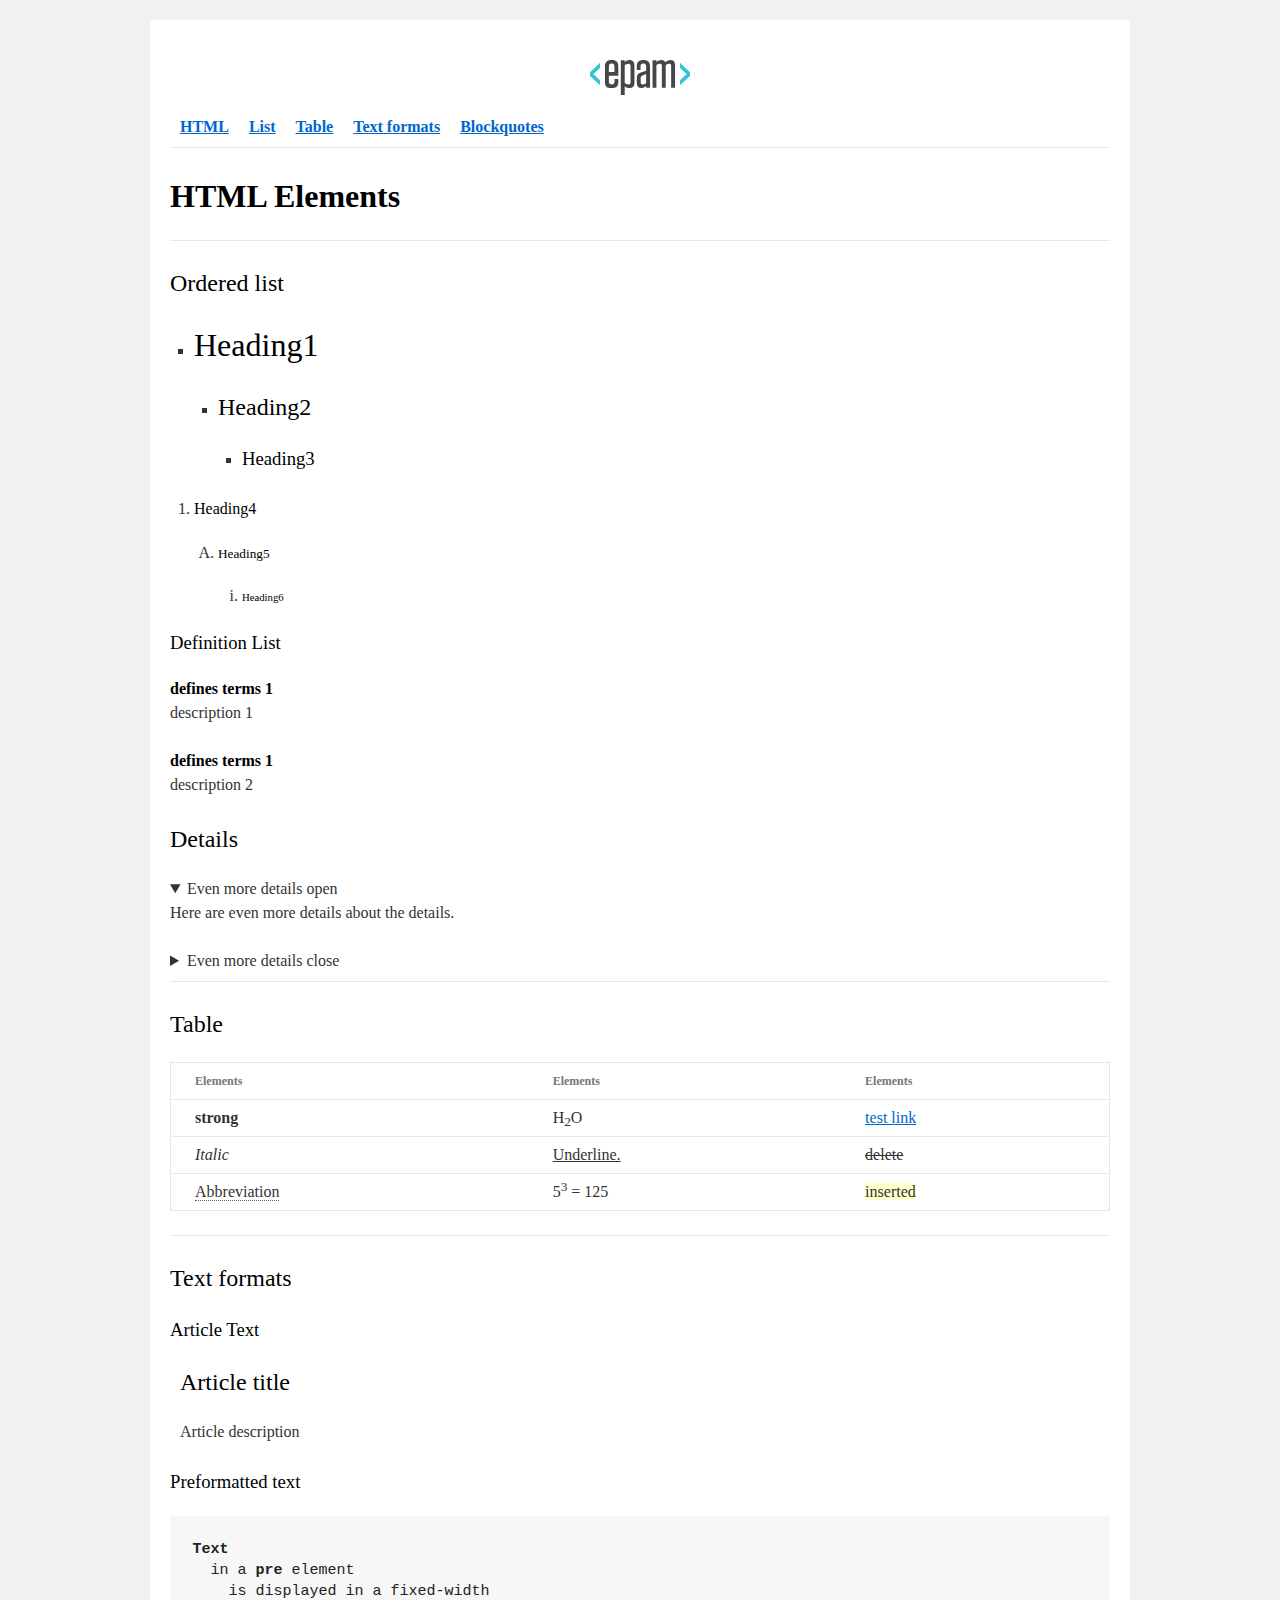
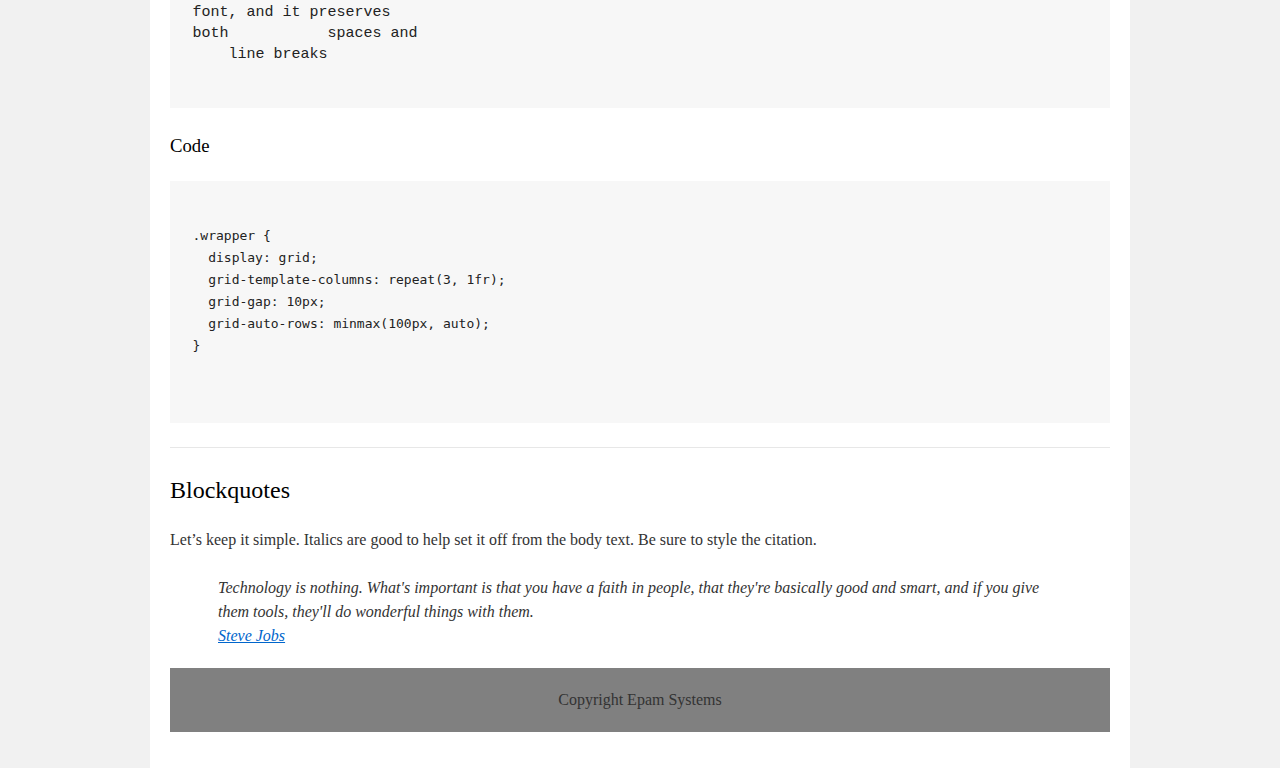
==== commit 54f7b4b0: "abbr: fix double line" ====
--- a/homework_01/index.html
+++ b/homework_01/index.html
@@ -92,7 +92,7 @@
                                 <td><del>delete</del></td>
                             </tr>
                             <tr>
-                                <td><abbr title="Abbreviation">Abbreviation</abbr></td>
+                                <td><abbr>Abbreviation</abbr></td>
                                 <td>5<sup>3</sup> = 125</td>
                                 <td><ins>inserted</ins></td>
                             </tr>
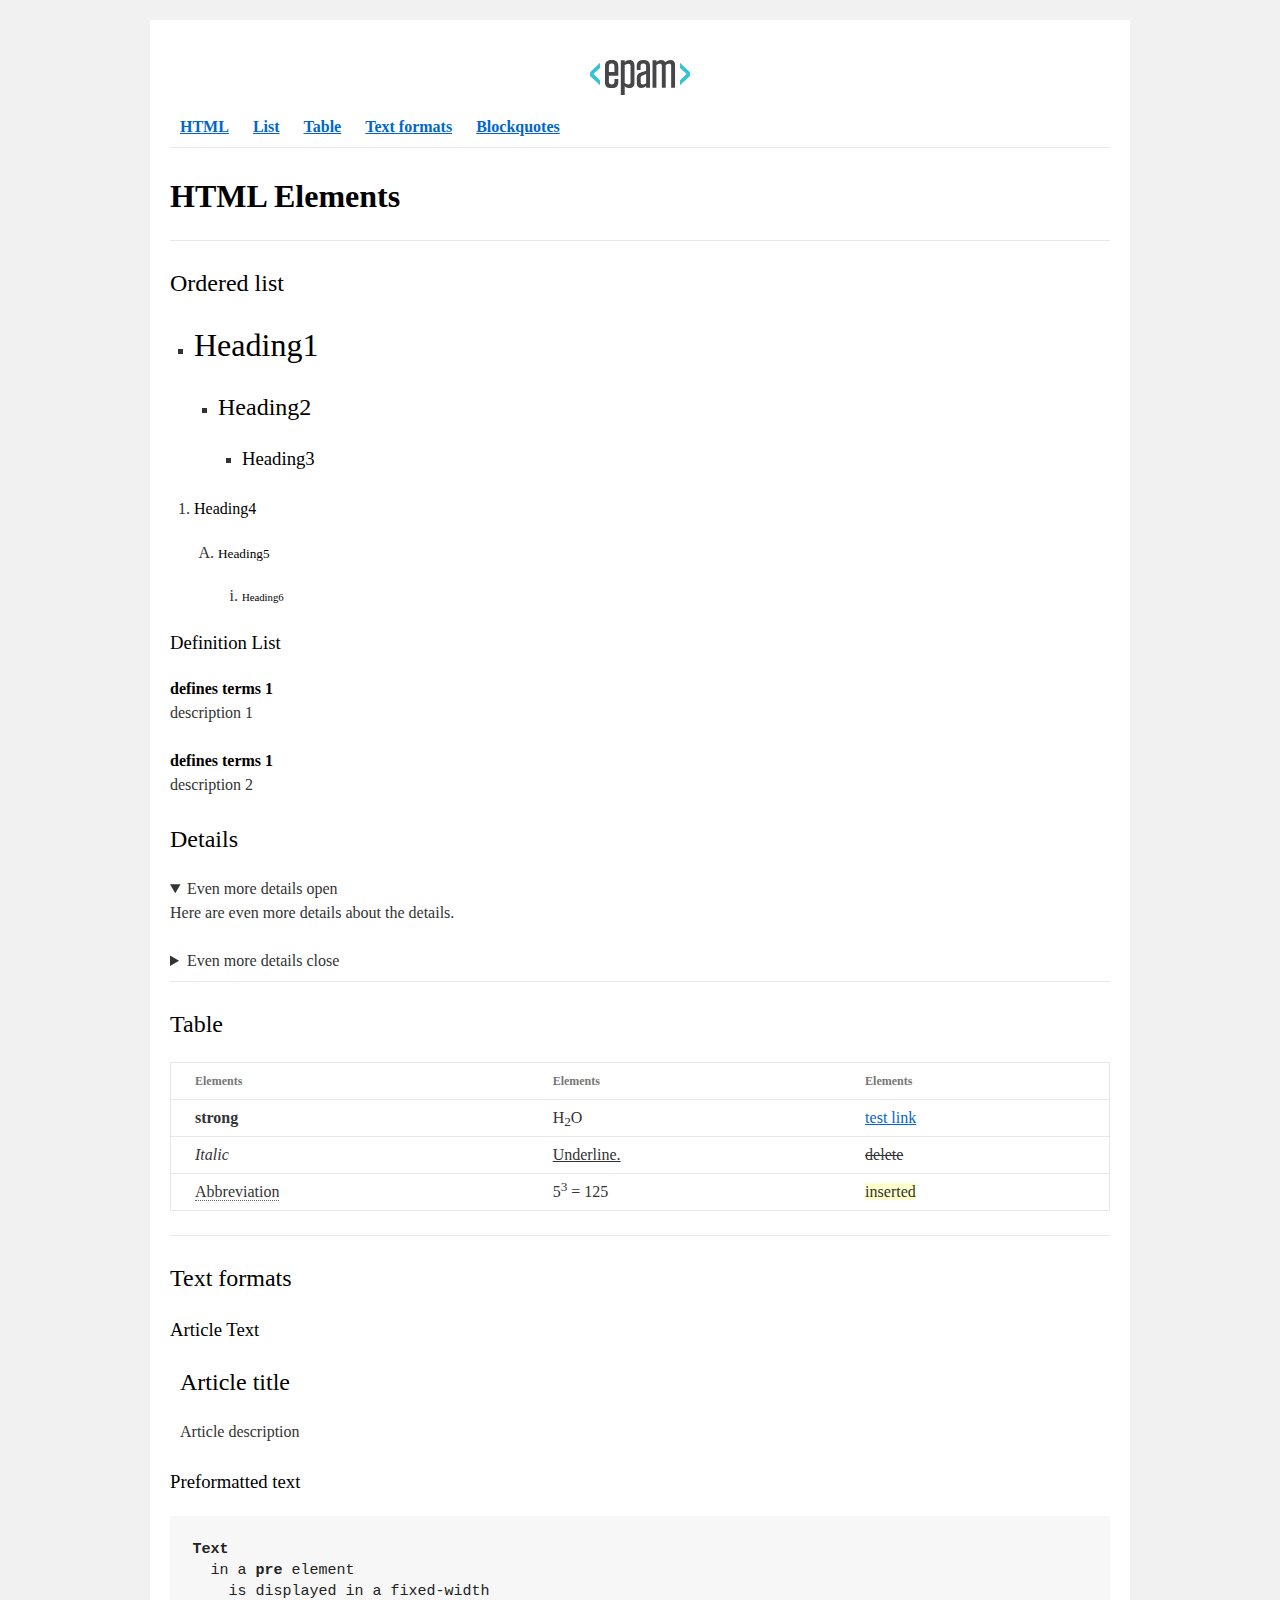
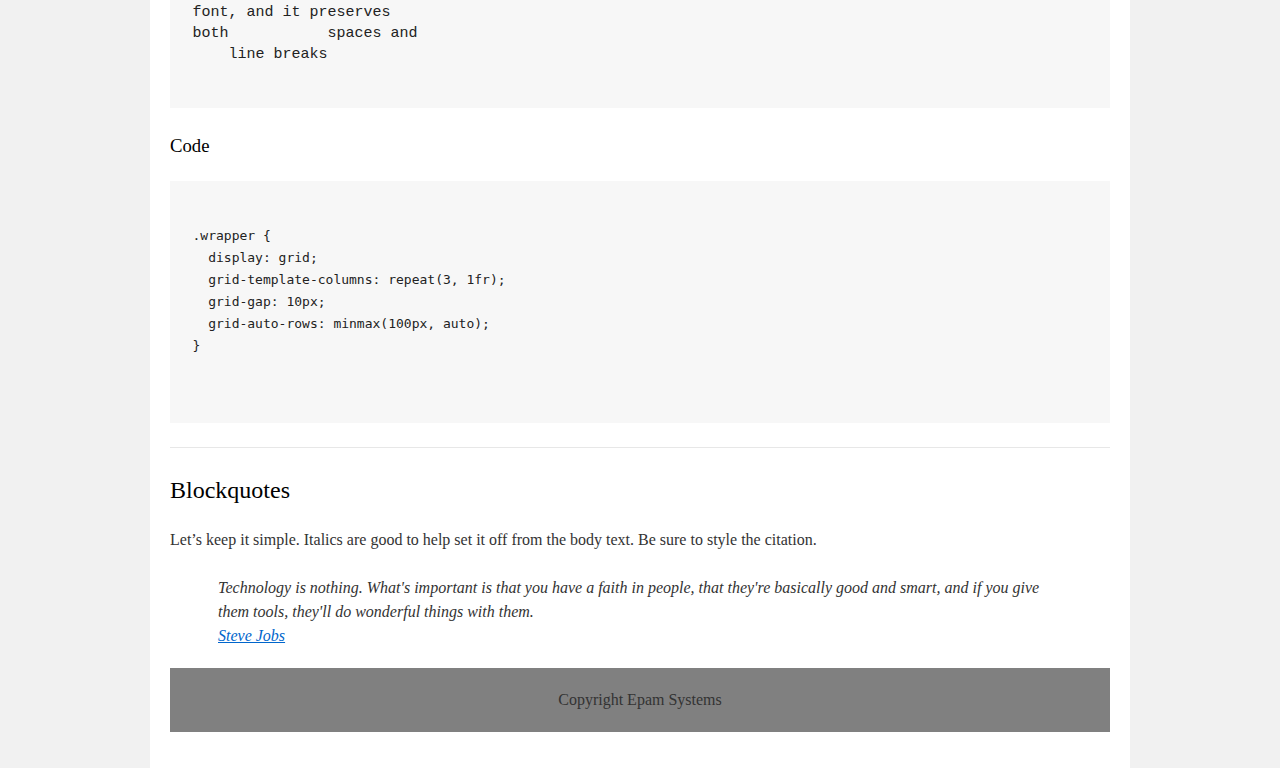
==== commit 8a301fd3: "+add tag with hidden attribute (second variant)" ====
--- a/homework_01/index.html
+++ b/homework_01/index.html
@@ -17,7 +17,11 @@
                             <img src="EPAM_logo.svg" alt="EPAM_logo" title="Go to www.epam.com" />
                         </a>
                         <nav>
-                            <a href="#html"><strong>HTML</strong></a><a href="#list"><strong>List</strong></a><a href="#table"><strong>Table</strong></a><a href="#text_formats"><strong>Text formats</strong></a><a href="#blockquotes"><strong>Blockquotes</strong></a>
+                            <a href="#html"><strong>HTML</strong></a>
+                            <a href="#list"><strong>List</strong></a>
+                            <a href="#table"><strong>Table</strong></a>
+                            <a href="#text_formats"><strong>Text formats</strong></a>
+                            <a href="#blockquotes"><strong>Blockquotes</strong></a>
                             <hr/>
                         </nav>
                     </header>
@@ -131,6 +135,7 @@
                         Technology is nothing. What's important is that you have a faith in people, that they're basically good and smart, and if you give them tools, they'll do wonderful things with them.
                         <br/><a href="https://en.wikipedia.org/wiki/Steve_Jobs" title="And here’s a bit of trailing text.">Steve Jobs</a>
                     </blockquote>
+                    <p hidden="true">And here’s a bit of trailing text.</p>
                     <!-- TODO: Content goes here -->
                     <footer>Copyright Epam Systems</footer>
                 </div>
